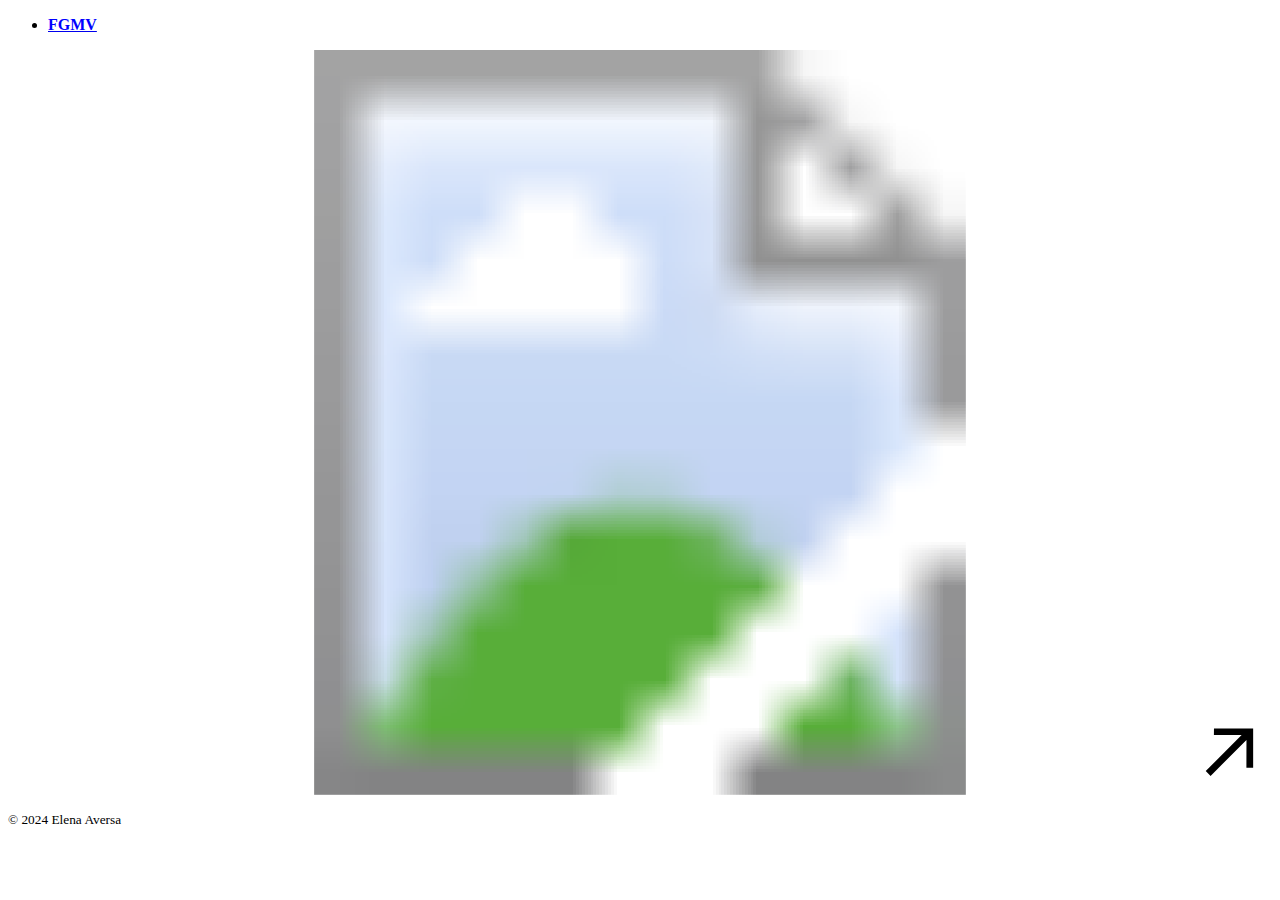
==== index.html @ c5bf7dbf "Add files via upload" ====
<!DOCTYPE html>
<html lang="en">
<head>
    <meta charset="UTF-8">
    <meta name="viewport" content="width=device-width, initial-scale=1">
    <link rel="stylesheet" href="style.css">
    <link rel="stylesheet" href="style2.css">
    <link rel="preconnect" href="https://fonts.googleapis.com">
    <link rel="preconnect" href="https://fonts.gstatic.com" crossorigin>
    <link href="https://fonts.googleapis.com/css2?family=Source+Serif+4:ital,opsz,wght@0,8..60,200..900;1,8..60,200..900&display=swap" rel="stylesheet">
    <title>Field Guide to MisVis</title>
</head>
<body>
    <nav class="container-fluid">
        <ul>
            <li style="font-family: abs;"><a href="index.html"><strong style=" color: BLUE;"> FGMV </strong></a></li>
        </ul>
    </nav>
    <main class="container">

                    <?xml version="1.0" encoding="UTF-8"?><svg id="cover" xmlns="http://www.w3.org/2000/svg" xmlns:xlink="http://www.w3.org/1999/xlink" viewBox="0 0 1366.08 804.96"><defs>
                        <style>.cls-1,.cls-2{stroke-width:0px;}.cls-2{fill:#fff;}</style></defs><image id="imgback" width="5692" height="3354" transform="scale(.24)" xlink:href="images/back_cover.png"/>
                        <a href="home.html"><rect id="clic" class="cls-2" x="1276" y="715" width="87" height="86"/>
                        <path id="freccia" class="cls-1" d="M1299.72,784.53l-5.22-5.22,38.79-38.86h-29.96l.07-7.22h42.34v42.4h-7.29l.07-29.96-38.79,38.86Z"/></a></svg>

                </main>

    <footer class="container-fluid">
        <small>
            <p>© 2024 Elena Aversa</p>
        </small>
    </footer>
    <script src="script.js"></script>
    <script src="script2.js"></script>
</body>
</html>
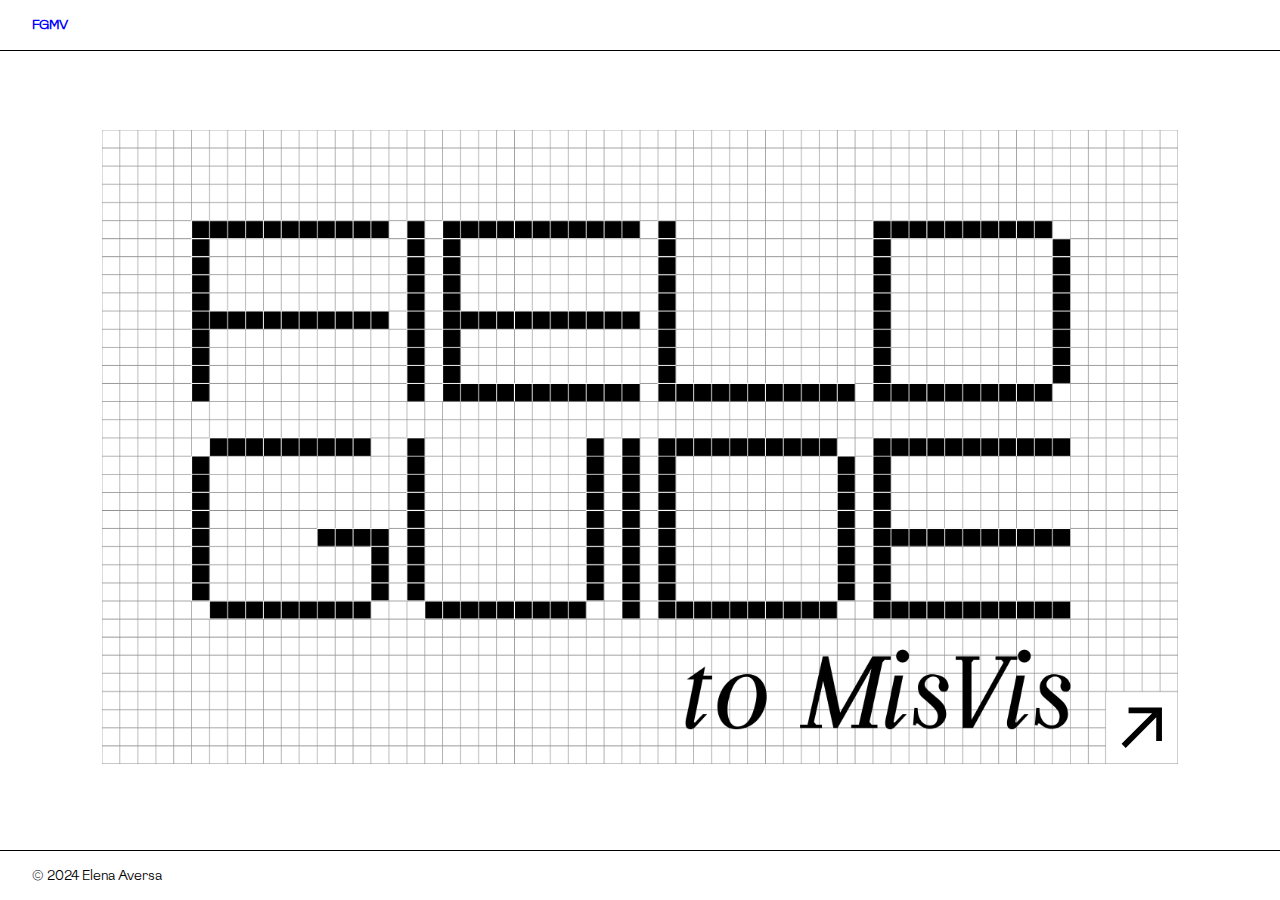
==== commit 78202742: "Add files via upload" ====
--- a/index.html
+++ b/index.html
@@ -11,6 +11,10 @@
     <title>Field Guide to MisVis</title>
 </head>
 <body>
+    <div class="suggestion-banner">
+        <p>Please, browse the website with a desktop device for the best experience! 👽</p>
+    </div>
+
     <nav class="container-fluid">
         <ul>
             <li style="font-family: abs;"><a href="index.html"><strong style=" color: BLUE;"> FGMV </strong></a></li>
--- a/style.css
+++ b/style.css
@@ -0,0 +1,394 @@
+.source-serif {
+    font-family: "Source Serif 4", serif;
+    font-optical-sizing: auto;
+  }
+    
+  @font-face {
+      font-family: 'homonr';
+      src: url('HomonetaRegular.otf') format('opentype');
+  }
+  
+  @font-face {
+      font-family: 'homoni';
+      src: url('HomonetaItalic.otf') format('opentype');
+  }
+  
+  @font-face {
+      font-family: 'dind';
+      src: url('DINdong.otf') format('opentype');
+  }
+  
+  @font-face {
+    font-family: 'abord';
+    src: url('AbordageRegular.otf') format('opentype');
+}
+
+  @font-face {
+    font-family: 'abs';
+    src: url('AbsansRegular.otf') format('opentype');
+}
+
+  @font-face {
+    font-family: 'osr';
+    src: url('OpenSansRegular.ttf') format('opentype');
+}
+
+  @font-face {
+    font-family: 'nmr';
+    src: url('NectoMonoRegular.otf') format('opentype');
+}  
+
+  .imagegrid-container {
+    width: 100%; 
+    height: auto;
+    padding-top: 4rem;
+    margin: 0 auto; /* Center it if needed */
+    /* Add any other styles you need */
+  }
+
+  nav.container-fluid {
+      position: -webkit-sticky;
+      position: sticky;
+      top: 0;
+      background-color: white;
+      z-index: 1000;
+      border-bottom: 1px solid #000000;
+      display: flex; /* Already set for aligning items in a row */
+      justify-content: space-between; /* Already set for space between logo and links */
+      padding: 1rem 2rem; /* Already set for padding around navbar content */
+      font-size: .8rem; /* Fixed font size for navbar */
+  }
+  
+  nav.container-fluid ul {
+      display: flex; /* Already set for displaying list items in a row */
+      gap: 2rem; /* Already set for space between links */
+      padding: 0; /* Already reset */
+      list-style-type: none; /* Already removed default list styling */
+      align-items: center; /* Center items vertically */
+      margin: 0; /* Ensure no default margin */
+  }
+  
+  nav.container-fluid ul li a,
+  nav.container-fluid ul li strong {
+      color: black; /* Text color set to black for visibility */
+      text-decoration: none; /* Remove underline from links */
+  }
+  
+  
+  .bordertop {
+    border-top: 1px solid #000000;
+  }
+
+  .borderbot {
+    border-bottom: 1px solid #000000;
+  }
+
+  
+  .color {
+    color:#838383
+  }
+
+  .colorW {
+    color:#ffffff
+  }
+
+  .margins{
+    padding-bottom: 1rem;
+    padding-top: 1rem;
+  }
+
+  body {
+      color: black;
+      background-color: white;
+      margin: 0;
+      font-family: "abs";
+      font-size: 1.3rem; /* General font size */
+      display: flex;
+      flex-direction: column;
+      min-height: 100vh; 
+  }
+  
+  h1 {
+      font-family: 'abs';
+      font-size: 5rem;
+      font-weight: normal !important;
+      line-height: 1.2;
+  }
+
+  h2 {
+    font-family: 'abs';
+    font-size: 2.8rem;
+    font-weight: normal !important;
+}
+  
+  h3 {
+    font-family: 'nmr';
+    font-size: 1.2rem;
+    font-weight: normal !important;
+}
+
+.testogrande{
+    font-family: 'abs';
+    font-size: 1.9rem;
+    font-weight: normal !important;
+}
+
+img {
+    max-width: 100%; /* Ensure images are responsive */
+    height: auto; /* Maintain aspect ratio */
+    display: block; /* Default display to block */
+    margin-bottom: 20px; /* Space below the image */
+}
+  .container {
+      margin: auto;
+      padding: 2rem;
+      box-sizing: border-box;
+      width: 100%; 
+  }
+  
+  
+  .grid {
+      display: grid;
+      gap: 2rem;
+  }
+  
+button {
+      text-decoration: none;
+      background-color: #fcffeb;
+      padding: 0.5rem 1rem;
+      border: 1px solid black;
+      font-size: 1rem;
+      font-family: "abs";
+      cursor: pointer;
+  }
+  
+  button:hover {
+      background-color: #d1fa00;
+  }
+
+
+  button2 {
+    text-decoration: none;
+    background-color: white;
+    padding: 0.5rem 1rem;
+    border: 1px solid black;
+    font-size: 1rem;
+    font-family: "nmr";
+    cursor: pointer;
+}
+
+button2:hover {
+    background-color: #d1fa00;
+}
+
+button3 {
+    text-decoration: none;
+    background-color: transparent;
+    cursor: pointer;
+}
+
+button3:hover {
+    background-color: #d1fa00;
+}
+
+nav a:hover {
+    color: #c2c6af !important;
+}
+footer.container-fluid {
+    position: -webkit-sticky; /* For Safari */
+    position: sticky;
+    bottom: 0;
+    background-color: rgb(255, 255, 255);
+    z-index: 1000;
+    border-top: 1px solid #000;
+    display: flex; /* Already set for aligning items in a row */
+    justify-content: space-between; /* Already set for space between logo and links */
+    padding: 0.1rem 2rem; /* Already set for padding around navbar content */
+    font-size: 1rem; /* Fixed font size for navbar */
+}
+  
+.line-after::after {
+    content: '';
+    display: block;
+    width: 100%; /* Or set to a specific width like 50px */
+    height: 1px; /* Thickness of the line */
+    background-color: #000; /* Color of the line */
+    margin-top: 4rem; /* Space between the text and the line */
+    margin-bottom: 2rem;
+}
+
+.expandable-content {
+    display: none;
+}
+
+ul.custom-bullets {
+    list-style-type: none; /* Remove default bullets */
+    margin-left: 2rem;
+    margin-right: 4rem;
+}
+
+ul.custom-bullets li::before {
+    content: '⟡'; /* Custom bullet */
+    color: #000000; /* Bullet color */
+    display: inline-block; 
+    width: 1em; /* Ensure alignment */
+    margin-left: -1em; /* Position before the list item */
+    margin-right: 0.5rem
+}
+
+  /* Responsive adjustments */
+  @media (min-width: 576px) {
+      .container {
+          padding: 2rem;
+      }
+  }
+  
+  .image-grid {
+    display: grid;
+    grid-template-columns: repeat(10, 1fr); /* 4 columns */
+    gap: 0; /* No gap between cells */
+
+}
+
+.image-cell {
+    position: relative;
+    /*outline: 1px solid #000; */
+    overflow: hidden;
+    display: flex; /* Ensure the content covers the entire cell */
+    justify-content: center; /* Center content horizontally */
+    align-items: center; /* Center content vertically */
+}
+
+.image-cell img {
+    width: 100%; /* Full width of the cell */
+    height: auto; /* Maintain aspect ratio */
+    object-fit: cover; /* Cover the area of the cell */
+}
+
+.image-label {
+    position: absolute;
+    bottom: 2rem;
+    left: 0;
+    width: 100%; /* Full width */
+    background-color: rgba(255, 255, 255, 0.7); /* Semi-transparent background */
+    color: black; /* Label text color */
+    padding: 0.1rem 1rem; /* Padding around text */
+    text-align: left; 
+    outline: 1px solid #000;
+    font-size: 1rem; /* Fixed font size for navbar */
+}
+
+.big-container {
+    width: 90%;
+    height: auto;
+    margin: 0 auto;
+    padding-top: 1rem;
+    padding-bottom: 1rem;
+    position: relative;
+}
+
+.outlined-table2 {
+    margin-top: 3rem;
+    margin-bottom: 3rem;
+    border-collapse: collapse; 
+    width: auto; 
+  }
+
+  
+  .outlined-table2 th,
+  .outlined-table2 td {
+    border: 1px solid black; 
+    text-align: left;
+    padding: 0.7rem 2rem; 
+  }
+  
+
+  .outlined-table {
+    margin-top: 3rem;
+    margin-bottom: 3rem;
+    border-collapse: collapse; 
+    width: auto; 
+  }
+
+  
+  .outlined-table th,
+  .outlined-table td {
+    border: 1px solid #000; 
+    text-align: left;
+    padding: 0.7rem 2rem; 
+  }
+  
+.svgcontainer {
+    width: 70%;
+    margin-top: 5rem;
+    margin-bottom: 5rem;
+}
+
+  @media (min-width: 768px) {
+      .container {
+          max-width: 720px;
+      }
+  }
+  
+  @media (min-width: 992px) {
+      .container {
+          max-width: 960px;
+      }
+  }
+  
+  @media (min-width: 1200px) {
+      .container {
+          max-width: 1140px;
+      }
+  }
+  
+  @media (min-width: 1400px) {
+      .container {
+          max-width: 1320px;
+      }
+  }
+
+  a{
+    color:#838383
+  }
+
+
+  .content-grid {
+    display: grid;
+    grid-template-columns: 1fr 1fr; /* adjust the ratio according to your preference */
+    gap: 20px; /* space between image and text */
+}
+
+.headtablimg {
+    position: -webkit-sticky;
+      position: sticky;
+      z-index: 1000;
+      top: 0;
+      width: 100%;
+    height: auto;
+    margin: 0 auto;
+    top: 30px;
+}
+
+
+navbut {
+    text-decoration: none; 
+    color: #000;
+}
+
+.suggestion-banner {
+    display: none; /* Hide by default */
+    position: fixed;
+    overflow-y: scroll;
+    bottom: 0;
+    left: 0;
+    width: 100%;
+    height: 100%;
+    text-align: center;
+    padding: 10px;
+    z-index: 1000;
+    font-size: 4rem;
+    background-color:  white;
+    text-align: left;
+    font-size: 2rem;
+}
--- a/style2.css
+++ b/style2.css
@@ -0,0 +1,212 @@
+
+
+.three-column-layout {
+    display: grid;
+    grid-template-columns: repeat(3, 1fr); /* Creates a three-column layout */
+    gap: 20px; /* Adjust the space between columns */
+    margin: 20px; /* Optional: Adds some space around the grid */
+}
+
+/* Responsive adjustment */
+@media (max-width: 768px) {
+    .three-column-layout {
+        grid-template-columns: 1fr; /* Stacks the columns vertically on smaller screens */
+    }
+}
+
+.line-after::after, .line-after p:last-child::after {
+    content: '';
+    display: block;
+    width: 100%;
+    height: 1px;
+    background-color: #000;
+    margin-top: 20px;
+}
+
+.expandable-content, .line-after p:last-child {
+    margin-top: 10px;
+}
+
+.custom-bullets img {
+    max-width: 100%;
+    height: auto;
+}
+
+
+.boxlike {
+    text-decoration: none;
+    background-color: transparent;
+    padding: 0.5rem 1rem;
+    margin-bottom: 0.8rem;
+    outline: .5px solid #939393;
+    align-content: left;
+    font-size: 1.2rem;
+}
+
+.tacappl {
+    /*background-color: #D4D275;*/
+    border: 3px solid blue;
+
+
+}
+
+.tacmay {
+    /*background-color: #EAE7BB;*/
+    border: 1px solid blue;
+}
+
+.smallfont{
+    font-size: 1.2rem;
+}
+
+.caption{
+    font-size: 1rem;
+}
+
+
+.square-container {
+    margin-top: 2rem;
+    margin-bottom: 2rem;
+    display: grid;
+    grid-template-columns: repeat(20, 1fr); /* Creates 10 columns */
+    gap: 0px; /* Adjust the gap between squares as needed */
+    width: 100%;
+}
+
+
+/* Example specific colors */
+.yellow { background-color: white; border: 3px solid blue;}
+.red { background-color: white; border: 1px solid blue; }
+.outline { background-color: white; border: .5px solid #939393;}
+
+
+
+.square {
+    width: 100%; /* Makes the square's width fill the column */
+    padding-top: 100%; /* Aspect ratio trick for squares */
+    position: relative;
+    display: flex; /* Enables Flexbox for centering content */
+    justify-content: center; /* Centers content horizontally */
+    align-items: center; /* Centers content vertically */
+    overflow: hidden; /* Ensures no overflow outside the square */
+}
+
+.number {
+    position: absolute;
+    width: 100%;
+    text-align: center;
+    margin: 0;
+    top: 50%;
+    transform: translateY(-50%); /* Adjust vertically to truly center */
+    font-size: .9rem; /* Adjust as needed */
+}
+
+
+
+.boxcards {
+    outline: 1px solid black;
+    padding: 2rem;
+}
+
+
+.shad {
+    box-shadow: 0rem 0rem 0rem #d0fa00b6;
+    border-radius: 20rem;
+  }
+
+
+
+  .animated-word {
+    display: inline-block;
+    cursor: pointer;
+    animation: pulseRotate 2s infinite;
+  }
+  
+  @keyframes pulseRotate {
+    0%, 100% {
+      transform:  rotate(-9deg);
+    }
+    50% {
+      transform: rotate(9deg); /* Adjust scale and rotation as needed */
+    }
+  }
+  
+
+
+  .hover-image {
+    transition: transform 0.2s ease; /* Smooth transition */
+    width: 100%; /* Adjust as needed */
+    height: auto; /* Maintain aspect ratio */
+}
+
+.hover-image:hover {
+    transform: scale(1.1); /* Enlarge the image */
+}
+
+
+
+.table2 {
+    width: 100%;
+    border: 1px solid #818181;
+    margin-top: 4rem;
+}
+
+.table2 th, .table2 td {
+    text-align: center;
+    vertical-align: middle;
+    border: 1px solid #818181;
+    padding: 10px;
+}
+
+.table2 th {
+    font-family: 'nmr';
+    font-size: 1REM;
+    position: -webkit-sticky; /* For Safari */
+    position: sticky;
+    top: 52px;
+    background-color: #fff;
+    z-index: 1000; 
+}
+
+.table2 .filled-circle {
+    width: 10px;
+    height: 10px;
+    background-color: black;
+    border-radius: 50%;
+    display: inline-block;
+    margin: auto;
+}
+
+.table2 .outlined-circle {
+    width: 15px;
+    height: 15px;
+    border-radius: 50%;
+    display: inline-block;
+    margin: auto;
+}
+
+.table2 img {
+    width: 15rem; 
+    height: auto;
+    display: block;
+    margin: 0 auto;
+}
+
+
+.misleading-potential {
+    /*background-color: #DA775932;*/
+    background-color: transparent;
+}
+.moderate-potential {
+    /*background-color: #D4D27532;*/
+    background-color: transparent;
+}
+.low-potential {
+    /*background-color: #a2c1c532;*/
+    background-color: transparent;
+}
+
+
+.bloccotesto{
+    max-width: 40rem;
+}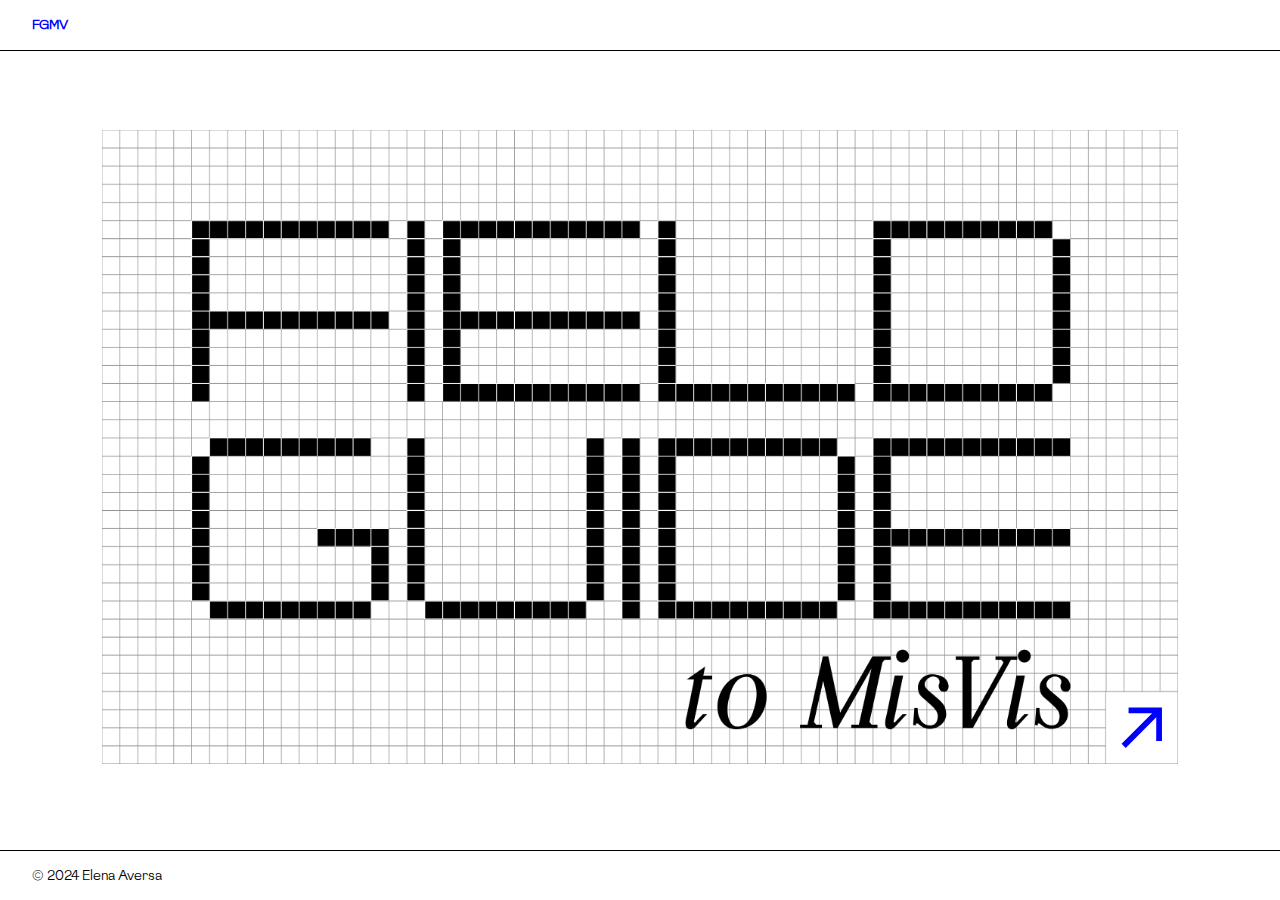
==== commit ad782fd0: "Add files via upload" ====
--- a/index.html
+++ b/index.html
@@ -23,7 +23,12 @@
     <main class="container">
 
                     <?xml version="1.0" encoding="UTF-8"?><svg id="cover" xmlns="http://www.w3.org/2000/svg" xmlns:xlink="http://www.w3.org/1999/xlink" viewBox="0 0 1366.08 804.96"><defs>
-                        <style>.cls-1,.cls-2{stroke-width:0px;}.cls-2{fill:#fff;}</style></defs><image id="imgback" width="5692" height="3354" transform="scale(.24)" xlink:href="images/back_cover.png"/>
+                        <style>
+                            .cls-1, .cls-2 { stroke-width: 0px; }
+                            .cls-1 { fill: blue; stroke: blue; } /* Make the arrow blue */
+                            .cls-2 { fill: #fff; }
+
+                        </style></defs><image id="imgback" width="5692" height="3354" transform="scale(.24)" xlink:href="images/back_cover.png"/>
                         <a href="home.html"><rect id="clic" class="cls-2" x="1276" y="715" width="87" height="86"/>
                         <path id="freccia" class="cls-1" d="M1299.72,784.53l-5.22-5.22,38.79-38.86h-29.96l.07-7.22h42.34v42.4h-7.29l.07-29.96-38.79,38.86Z"/></a></svg>
 
--- a/style.css
+++ b/style.css
@@ -169,11 +169,8 @@
 
   button2 {
     text-decoration: none;
-    background-color: white;
-    padding: 0.5rem 1rem;
-    border: 1px solid black;
     font-size: 1rem;
-    font-family: "nmr";
+    font-family: "abs";
     cursor: pointer;
 }
 
@@ -286,6 +283,28 @@
     padding-bottom: 1rem;
     position: relative;
 }
+
+.outlined-table3 {
+    margin-top: 3rem;
+    margin-bottom: 3rem;
+    border-collapse: collapse; 
+    width: 100%; 
+    table-layout: fixed;
+  }
+
+  
+  .outlined-table3 th,
+  .outlined-table3 td {
+    border: 1px solid black; 
+    text-align: left;
+    padding: 0.7rem 2rem; 
+    equal width;
+  }
+
+  .outlined-table3 th {
+    font-family: nmr; 
+  }
+  
 
 .outlined-table2 {
     margin-top: 3rem;
@@ -392,3 +411,8 @@
     text-align: left;
     font-size: 2rem;
 }
+
+
+.lineb {
+    border: 1px solid blue;
+}
--- a/style2.css
+++ b/style2.css
@@ -3,8 +3,20 @@
 .three-column-layout {
     display: grid;
     grid-template-columns: repeat(3, 1fr); /* Creates a three-column layout */
-    gap: 20px; /* Adjust the space between columns */
-    margin: 20px; /* Optional: Adds some space around the grid */
+    gap: 40px; /* Adjust the space between columns */
+}
+
+/* Responsive adjustment */
+@media (max-width: 768px) {
+    .three-column-layout {
+        grid-template-columns: 1fr; /* Stacks the columns vertically on smaller screens */
+    }
+}
+
+.two-column-layout {
+    display: grid;
+    grid-template-columns: repeat(2, 1fr); /* Creates a three-column layout */
+    gap: 40px; /* Adjust the space between columns */
 }
 
 /* Responsive adjustment */
@@ -209,4 +221,21 @@
 
 .bloccotesto{
     max-width: 40rem;
-}+}
+
+
+
+
+.four-column-layout {
+    display: grid;
+    grid-template-columns: repeat(4, 1fr); /* Creates a three-column layout */
+    gap: 20px; /* Adjust the space between columns */
+}
+
+/* Responsive adjustment */
+@media (max-width: 768px) {
+    .four-column-layout {
+        grid-template-columns: 1fr; /* Stacks the columns vertically on smaller screens */
+    }
+}
+
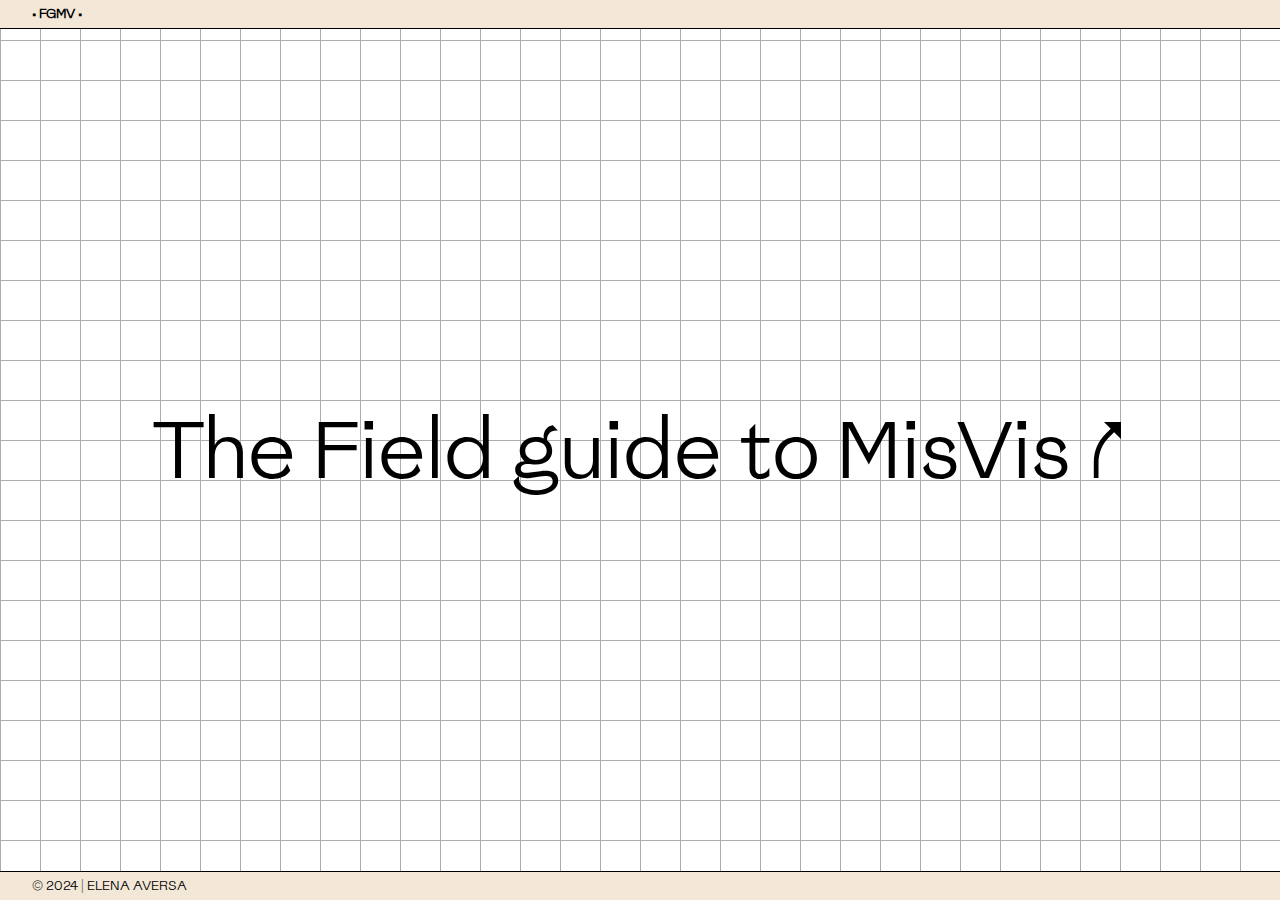
==== commit 49cc23db: "Add files via upload" ====
--- a/index.html
+++ b/index.html
@@ -11,34 +11,25 @@
     <title>Field Guide to MisVis</title>
 </head>
 <body>
-    <div class="suggestion-banner">
-        <p>Please, browse the website with a desktop device for the best experience! 👽</p>
-    </div>
+
 
     <nav class="container-fluid">
         <ul>
-            <li style="font-family: abs;"><a href="index.html"><strong style=" color: BLUE;"> FGMV </strong></a></li>
+            <li><a href="index.html"><strong class="logo" style="color: black">• FGMV •</strong></a></li>
         </ul>
     </nav>
     <main class="container">
-
-                    <?xml version="1.0" encoding="UTF-8"?><svg id="cover" xmlns="http://www.w3.org/2000/svg" xmlns:xlink="http://www.w3.org/1999/xlink" viewBox="0 0 1366.08 804.96"><defs>
-                        <style>
-                            .cls-1, .cls-2 { stroke-width: 0px; }
-                            .cls-1 { fill: blue; stroke: blue; } /* Make the arrow blue */
-                            .cls-2 { fill: #fff; }
-
-                        </style></defs><image id="imgback" width="5692" height="3354" transform="scale(.24)" xlink:href="images/back_cover.png"/>
-                        <a href="home.html"><rect id="clic" class="cls-2" x="1276" y="715" width="87" height="86"/>
-                        <path id="freccia" class="cls-1" d="M1299.72,784.53l-5.22-5.22,38.79-38.86h-29.96l.07-7.22h42.34v42.4h-7.29l.07-29.96-38.79,38.86Z"/></a></svg>
-
+        <div class="grid-overlay">
+            <div class="centered-content">
+    <h1 style="text-align: center;">
+        <button3><a href="home.html" style="text-decoration: none; color: inherit; cursor: pointer;">The Field guide to MisVis ↗</a> </button3></h1>
+</div></div>
                 </main>
-
-    <footer class="container-fluid">
-        <small>
-            <p>© 2024 Elena Aversa</p>
-        </small>
-    </footer>
+                <footer class="container-fluid">
+                    <ul>
+                     <li> © 2024 | ELENA AVERSA</li>
+                    <ul>
+                  </footer>
     <script src="script.js"></script>
     <script src="script2.js"></script>
 </body>
--- a/style.css
+++ b/style.css
@@ -36,7 +36,36 @@
   @font-face {
     font-family: 'nmr';
     src: url('NectoMonoRegular.otf') format('opentype');
-}  
+}   
+
+.grid-overlay {
+  position: fixed; /* or absolute, depending on use case */
+  top: 0;
+  left: 0;
+  width: 100%;
+  height: 100%;
+  background-size: 40px 40px; /* Adjust grid cell size */
+  background-image: 
+      linear-gradient(to right, #acacac 1px, transparent 1px),
+      linear-gradient(to bottom, #acacac 1px, transparent 1px);
+  z-index: 10; /* Ensure it overlays content; adjust as necessary */
+}
+
+.centered-content {
+  display: flex;
+  justify-content: center; /* Center horizontally */
+  align-items: center; /* Center vertically */
+  height: 100vh; /* Adjust as needed, 100vh will take the full height of the viewport */
+  text-align: center; /* Ensures text inside the flex item is centered if it wraps */
+}
+
+.logo {
+  text-decoration: none;
+  font-family: "abs";
+  /*color: #5c742d !important;*/
+  color: #d1fa00;
+  cursor: pointer;
+}
 
   .imagegrid-container {
     width: 100%; 
@@ -50,12 +79,12 @@
       position: -webkit-sticky;
       position: sticky;
       top: 0;
-      background-color: white;
+      background-color: #f3e7d8;  
+      border-bottom: solid black 1px;
       z-index: 1000;
-      border-bottom: 1px solid #000000;
       display: flex; /* Already set for aligning items in a row */
       justify-content: space-between; /* Already set for space between logo and links */
-      padding: 1rem 2rem; /* Already set for padding around navbar content */
+      padding: .3rem 2rem; /* Already set for padding around navbar content */
       font-size: .8rem; /* Fixed font size for navbar */
   }
   
@@ -70,11 +99,30 @@
   
   nav.container-fluid ul li a,
   nav.container-fluid ul li strong {
-      color: black; /* Text color set to black for visibility */
+      color: #c4b5a2; /* Text color set to black for visibility */
       text-decoration: none; /* Remove underline from links */
   }
   
-  
+
+  nav.container-fluid2 {
+    position: -webkit-sticky;
+    position: sticky;
+    top: 2.5rem;
+    height: 3rem;
+    background-color: rgba(255, 255, 255, 0.91);
+
+    z-index: 1000;
+    display: flex; /* Already set for aligning items in a row */
+}  
+  
+.line-container {
+  position: relative;
+  width: 100%;
+  display: flex;
+  align-items: center; /* Centers the line sections vertically */
+}
+
+
   .bordertop {
     border-top: 1px solid #000000;
   }
@@ -99,7 +147,7 @@
 
   body {
       color: black;
-      background-color: white;
+      background-color: fefae0;
       margin: 0;
       font-family: "abs";
       font-size: 1.3rem; /* General font size */
@@ -172,6 +220,7 @@
     font-size: 1rem;
     font-family: "abs";
     cursor: pointer;
+    border-bottom: solid black 1px;
 }
 
 button2:hover {
@@ -189,21 +238,39 @@
 }
 
 nav a:hover {
-    color: #c2c6af !important;
-}
+    color: black !important;
+}
+
+
 footer.container-fluid {
-    position: -webkit-sticky; /* For Safari */
-    position: sticky;
-    bottom: 0;
-    background-color: rgb(255, 255, 255);
-    z-index: 1000;
-    border-top: 1px solid #000;
-    display: flex; /* Already set for aligning items in a row */
-    justify-content: space-between; /* Already set for space between logo and links */
-    padding: 0.1rem 2rem; /* Already set for padding around navbar content */
-    font-size: 1rem; /* Fixed font size for navbar */
-}
-  
+  position: -webkit-sticky;
+  position: sticky;
+  bottom: 0;
+  border-top: solid black 1px;
+  background-color: #f3e7d8;
+  z-index: 1000;
+  display: flex; /* Already set for aligning items in a row */
+  justify-content: space-between; /* Already set for space between logo and links */
+  padding: .3rem 2rem; /* Already set for padding around navbar content */
+  font-size: .8rem; /* Fixed font size for navbar */
+  color: black;
+}
+  
+footer.container-fluid ul {
+  display: flex; /* Already set for displaying list items in a row */
+  gap: 2rem; /* Already set for space between links */
+  padding: 0; /* Already reset */
+  list-style-type: none; /* Already removed default list styling */
+  align-items: center; /* Center items vertically */
+  margin: 0; /* Ensure no default margin */
+}
+
+footer.container-fluid ul li a,
+footer.container-fluid ul li strong {
+  color: black; /* Text color set to black for visibility */
+  text-decoration: none; /* Remove underline from links */
+}
+
 .line-after::after {
     content: '';
     display: block;
@@ -298,7 +365,7 @@
     border: 1px solid black; 
     text-align: left;
     padding: 0.7rem 2rem; 
-    equal width;
+
   }
 
   .outlined-table3 th {
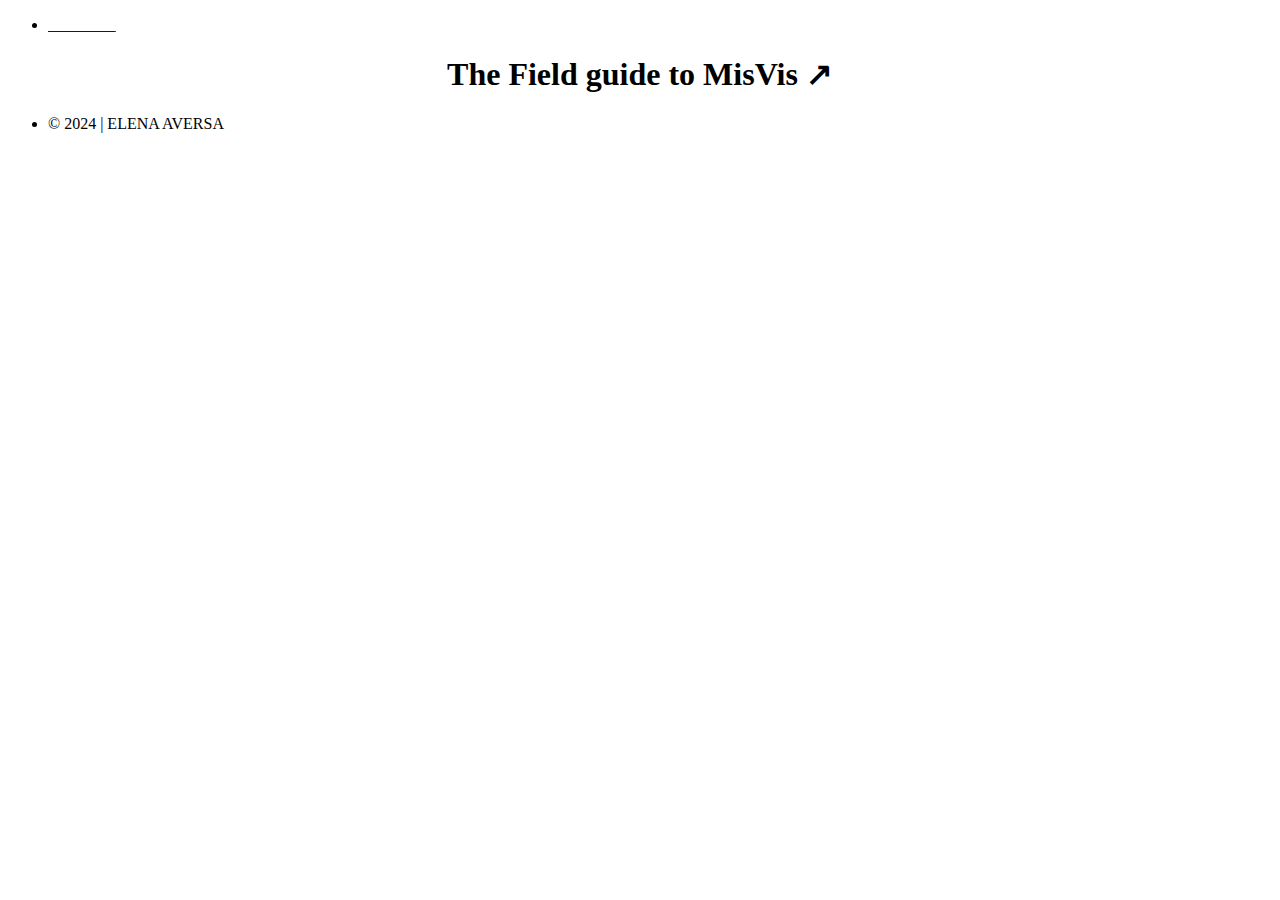
==== commit 15371001: "Update index.html" ====
--- a/index.html
+++ b/index.html
@@ -3,8 +3,7 @@
 <head>
     <meta charset="UTF-8">
     <meta name="viewport" content="width=device-width, initial-scale=1">
-    <link rel="stylesheet" href="style.css">
-    <link rel="stylesheet" href="style2.css">
+    <link rel="stylesheet" href="style0.css">
     <link rel="preconnect" href="https://fonts.googleapis.com">
     <link rel="preconnect" href="https://fonts.gstatic.com" crossorigin>
     <link href="https://fonts.googleapis.com/css2?family=Source+Serif+4:ital,opsz,wght@0,8..60,200..900;1,8..60,200..900&display=swap" rel="stylesheet">
@@ -15,7 +14,7 @@
 
     <nav class="container-fluid">
         <ul>
-            <li><a href="index.html"><strong class="logo" style="color: black">• FGMV •</strong></a></li>
+            <li><a href="index.html"><strong class="logo" style="color: white">• FGMV •</strong></a></li>
         </ul>
     </nav>
     <main class="container">
@@ -33,4 +32,4 @@
     <script src="script.js"></script>
     <script src="script2.js"></script>
 </body>
-</html>+</html>
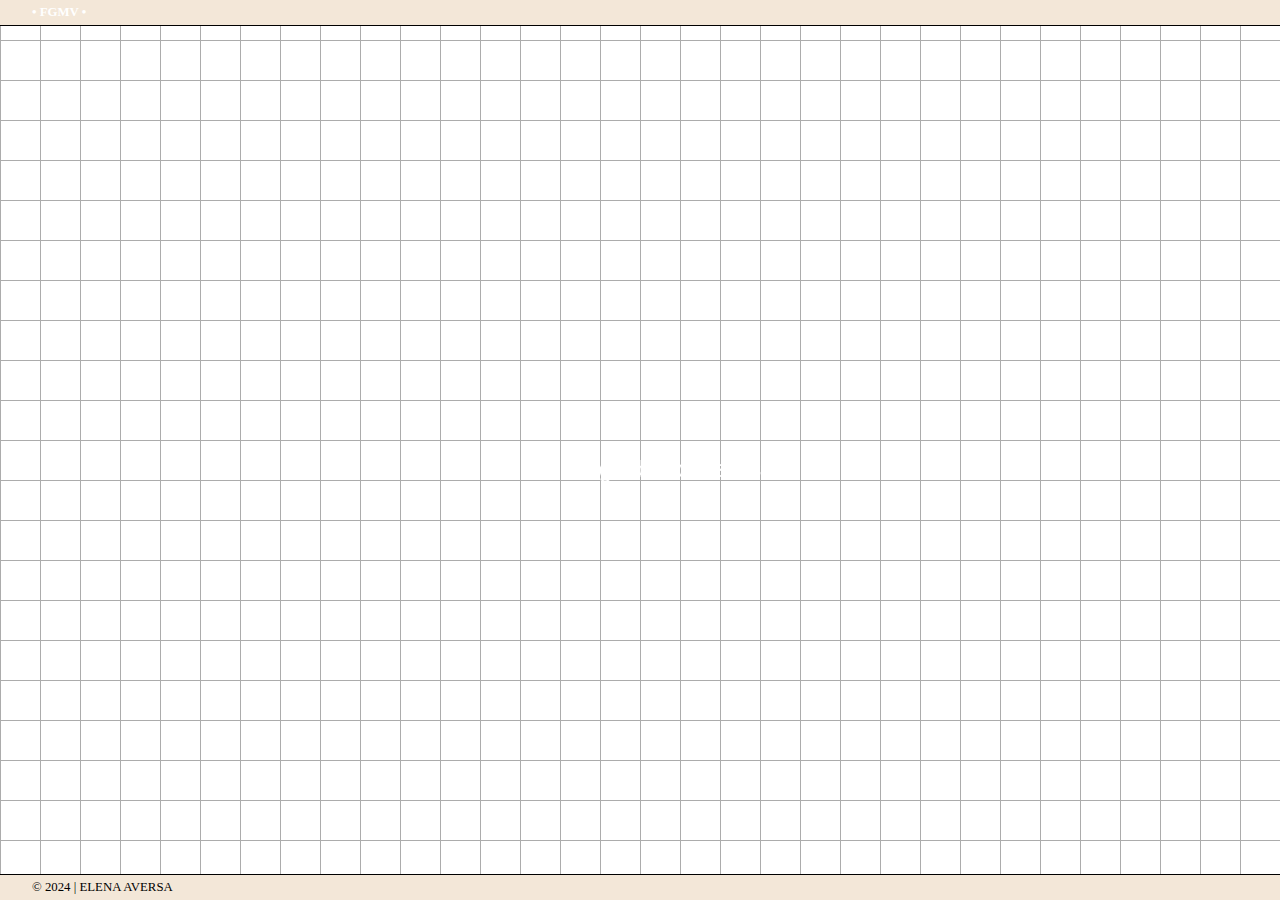
==== commit 6505083c: "Update index.html" ====
--- a/index.html
+++ b/index.html
@@ -21,7 +21,7 @@
         <div class="grid-overlay">
             <div class="centered-content">
     <h1 style="text-align: center;">
-        <button3><a href="home.html" style="text-decoration: none; color: inherit; cursor: pointer;">The Field guide to MisVis ↗</a> </button3></h1>
+        <buttonBIG><a href="home.html">The Field guide to MisVis ↗</a> </buttonBIG></h1>
 </div></div>
                 </main>
                 <footer class="container-fluid">
--- a/style0.css
+++ b/style0.css
@@ -0,0 +1,475 @@
+.source-serif {
+    font-family: "Source Serif 4", serif;
+    font-optical-sizing: auto;
+  }
+  
+  @font-face {
+    font-family: 'PSL';
+    src: url('PlantasiaStingrayLight.otf') format('opentype');
+}
+
+.grid-overlay {
+  position: fixed; /* or absolute, depending on use case */
+  top: 0;
+  left: 0;
+  width: 100%;
+  height: 100%;
+  background-size: 40px 40px; /* Adjust grid cell size */
+  background-image: 
+      linear-gradient(to right, #acacac 1px, transparent 1px),
+      linear-gradient(to bottom, #acacac 1px, transparent 1px);
+  z-index: 10; /* Ensure it overlays content; adjust as necessary */
+}
+
+.centered-content {
+  display: flex;
+  justify-content: center; /* Center horizontally */
+  align-items: center; /* Center vertically */
+  height: 100vh; /* Adjust as needed, 100vh will take the full height of the viewport */
+  text-align: center; /* Ensures text inside the flex item is centered if it wraps */
+}
+
+.logo {
+  text-decoration: none;
+  font-family: "abs";
+  /*color: #5c742d !important;*/
+  color: #d1fa00;
+  cursor: pointer;
+}
+
+  .imagegrid-container {
+    width: 100%; 
+    height: auto;
+    padding-top: 4rem;
+    margin: 0 auto; /* Center it if needed */
+    /* Add any other styles you need */
+  }
+
+  nav.container-fluid {
+      position: -webkit-sticky;
+      position: sticky;
+      top: 0;
+      background-color: #f3e7d8;  
+      border-bottom: solid black 1px;
+      z-index: 1000;
+      display: flex; /* Already set for aligning items in a row */
+      justify-content: space-between; /* Already set for space between logo and links */
+      padding: .3rem 2rem; /* Already set for padding around navbar content */
+      font-size: .8rem; /* Fixed font size for navbar */
+  }
+  
+  nav.container-fluid ul {
+      display: flex; /* Already set for displaying list items in a row */
+      gap: 2rem; /* Already set for space between links */
+      padding: 0; /* Already reset */
+      list-style-type: none; /* Already removed default list styling */
+      align-items: center; /* Center items vertically */
+      margin: 0; /* Ensure no default margin */
+  }
+  
+  nav.container-fluid ul li a,
+  nav.container-fluid ul li strong {
+      color: #c4b5a2; /* Text color set to black for visibility */
+      text-decoration: none; /* Remove underline from links */
+  }
+  
+
+  nav.container-fluid2 {
+    position: -webkit-sticky;
+    position: sticky;
+    top: 2.5rem;
+    height: 3rem;
+    background-color: rgba(255, 255, 255, 0.91);
+
+    z-index: 1000;
+    display: flex; /* Already set for aligning items in a row */
+}  
+  
+.line-container {
+  position: relative;
+  width: 100%;
+  display: flex;
+  align-items: center; /* Centers the line sections vertically */
+}
+
+
+  .bordertop {
+    border-top: 1px solid #000000;
+  }
+
+  .borderbot {
+    border-bottom: 1px solid #000000;
+  }
+
+  
+  .color {
+    color:#838383
+  }
+
+  .colorW {
+    color:#ffffff
+  }
+
+  .margins{
+    padding-bottom: 1rem;
+    padding-top: 1rem;
+  }
+
+  body {
+      color: black;
+      background-color: fefae0;
+      margin: 0;
+      font-family: "abs";
+      font-size: 1.3rem; /* General font size */
+      display: flex;
+      flex-direction: column;
+      min-height: 100vh; 
+  }
+  
+  h1 {
+      font-family: 'abs';
+      font-size: 5rem;
+      font-weight: normal !important;
+      line-height: 1.2;
+  }
+
+  h2 {
+    font-family: 'abs';
+    font-size: 2.8rem;
+    font-weight: normal !important;
+}
+  
+  h3 {
+    font-family: 'nmr';
+    font-size: 1.2rem;
+    font-weight: normal !important;
+}
+
+.testogrande{
+    font-family: 'abs';
+    font-size: 1.9rem;
+    font-weight: normal !important;
+}
+
+img {
+    max-width: 100%; /* Ensure images are responsive */
+    height: auto; /* Maintain aspect ratio */
+    display: block; /* Default display to block */
+    margin-bottom: 20px; /* Space below the image */
+}
+  .container {
+      margin: auto;
+      padding: 2rem;
+      box-sizing: border-box;
+      width: 100%; 
+  }
+  
+  
+  .grid {
+      display: grid;
+      gap: 2rem;
+  }
+  
+button {
+      text-decoration: none;
+      background-color: #fcffeb;
+      padding: 0.5rem 1rem;
+      border: 1px solid black;
+      font-size: 1rem;
+      font-family: "abs";
+      cursor: pointer;
+  }
+  
+  button:hover {
+      background-color: #d1fa00;
+  }
+
+
+  button2 {
+    text-decoration: none;
+    font-size: 1rem;
+    font-family: "abs";
+    cursor: pointer;
+    border-bottom: solid black 1px;
+}
+
+button2:hover {
+    background-color: #d1fa00;
+}
+
+button3 {
+    text-decoration: none;
+    background-color: transparent;
+    cursor: pointer;
+}
+
+button3:hover {
+    background-color: #d1fa00;
+}
+
+nav a:hover {
+    color: black !important;
+}
+
+buttonBIG {
+    background: none;
+    border: none;
+    font-size: 24px;
+    font-family: 'PlantasiaStingrayLight', sans-serif;
+    cursor: pointer;
+    color: white;
+    padding: 10px 20px;
+    display: inline-block;
+}
+
+buttonBIG a {
+    text-decoration: none;
+    color: inherit;
+}
+
+buttonBIG:hover {
+    text-decoration: underline;
+}
+
+
+footer.container-fluid {
+  position: -webkit-sticky;
+  position: sticky;
+  bottom: 0;
+  border-top: solid black 1px;
+  background-color: #f3e7d8;
+  z-index: 1000;
+  display: flex; /* Already set for aligning items in a row */
+  justify-content: space-between; /* Already set for space between logo and links */
+  padding: .3rem 2rem; /* Already set for padding around navbar content */
+  font-size: .8rem; /* Fixed font size for navbar */
+  color: black;
+}
+  
+footer.container-fluid ul {
+  display: flex; /* Already set for displaying list items in a row */
+  gap: 2rem; /* Already set for space between links */
+  padding: 0; /* Already reset */
+  list-style-type: none; /* Already removed default list styling */
+  align-items: center; /* Center items vertically */
+  margin: 0; /* Ensure no default margin */
+}
+
+footer.container-fluid ul li a,
+footer.container-fluid ul li strong {
+  color: black; /* Text color set to black for visibility */
+  text-decoration: none; /* Remove underline from links */
+}
+
+.line-after::after {
+    content: '';
+    display: block;
+    width: 100%; /* Or set to a specific width like 50px */
+    height: 1px; /* Thickness of the line */
+    background-color: #000; /* Color of the line */
+    margin-top: 4rem; /* Space between the text and the line */
+    margin-bottom: 2rem;
+}
+
+.expandable-content {
+    display: none;
+}
+
+ul.custom-bullets {
+    list-style-type: none; /* Remove default bullets */
+    margin-left: 2rem;
+    margin-right: 4rem;
+}
+
+ul.custom-bullets li::before {
+    content: '⟡'; /* Custom bullet */
+    color: #000000; /* Bullet color */
+    display: inline-block; 
+    width: 1em; /* Ensure alignment */
+    margin-left: -1em; /* Position before the list item */
+    margin-right: 0.5rem
+}
+
+  /* Responsive adjustments */
+  @media (min-width: 576px) {
+      .container {
+          padding: 2rem;
+      }
+  }
+  
+  .image-grid {
+    display: grid;
+    grid-template-columns: repeat(10, 1fr); /* 4 columns */
+    gap: 0; /* No gap between cells */
+
+}
+
+.image-cell {
+    position: relative;
+    /*outline: 1px solid #000; */
+    overflow: hidden;
+    display: flex; /* Ensure the content covers the entire cell */
+    justify-content: center; /* Center content horizontally */
+    align-items: center; /* Center content vertically */
+}
+
+.image-cell img {
+    width: 100%; /* Full width of the cell */
+    height: auto; /* Maintain aspect ratio */
+    object-fit: cover; /* Cover the area of the cell */
+}
+
+.image-label {
+    position: absolute;
+    bottom: 2rem;
+    left: 0;
+    width: 100%; /* Full width */
+    background-color: rgba(255, 255, 255, 0.7); /* Semi-transparent background */
+    color: black; /* Label text color */
+    padding: 0.1rem 1rem; /* Padding around text */
+    text-align: left; 
+    outline: 1px solid #000;
+    font-size: 1rem; /* Fixed font size for navbar */
+}
+
+.big-container {
+    width: 90%;
+    height: auto;
+    margin: 0 auto;
+    padding-top: 1rem;
+    padding-bottom: 1rem;
+    position: relative;
+}
+
+.outlined-table3 {
+    margin-top: 3rem;
+    margin-bottom: 3rem;
+    border-collapse: collapse; 
+    width: 100%; 
+    table-layout: fixed;
+  }
+
+  
+  .outlined-table3 th,
+  .outlined-table3 td {
+    border: 1px solid black; 
+    text-align: left;
+    padding: 0.7rem 2rem; 
+
+  }
+
+  .outlined-table3 th {
+    font-family: nmr; 
+  }
+  
+
+.outlined-table2 {
+    margin-top: 3rem;
+    margin-bottom: 3rem;
+    border-collapse: collapse; 
+    width: auto; 
+  }
+
+  
+  .outlined-table2 th,
+  .outlined-table2 td {
+    border: 1px solid black; 
+    text-align: left;
+    padding: 0.7rem 2rem; 
+  }
+  
+
+  .outlined-table {
+    margin-top: 3rem;
+    margin-bottom: 3rem;
+    border-collapse: collapse; 
+    width: auto; 
+  }
+
+  
+  .outlined-table th,
+  .outlined-table td {
+    border: 1px solid #000; 
+    text-align: left;
+    padding: 0.7rem 2rem; 
+  }
+  
+.svgcontainer {
+    width: 70%;
+    margin-top: 5rem;
+    margin-bottom: 5rem;
+}
+
+  @media (min-width: 768px) {
+      .container {
+          max-width: 720px;
+      }
+  }
+  
+  @media (min-width: 992px) {
+      .container {
+          max-width: 960px;
+      }
+  }
+  
+  @media (min-width: 1200px) {
+      .container {
+          max-width: 1140px;
+      }
+  }
+  
+  @media (min-width: 1400px) {
+      .container {
+          max-width: 1320px;
+      }
+  }
+
+  a{
+    color:#838383
+  }
+
+
+  .content-grid {
+    display: grid;
+    grid-template-columns: 1fr 1fr; /* adjust the ratio according to your preference */
+    gap: 20px; /* space between image and text */
+}
+
+.headtablimg {
+    position: -webkit-sticky;
+      position: sticky;
+      z-index: 1000;
+      top: 0;
+      width: 100%;
+    height: auto;
+    margin: 0 auto;
+    top: 30px;
+}
+
+
+navbut {
+    text-decoration: none; 
+    color: #000;
+}
+
+.suggestion-banner {
+    display: none; /* Hide by default */
+    position: fixed;
+    overflow-y: scroll;
+    bottom: 0;
+    left: 0;
+    width: 100%;
+    height: 100%;
+    text-align: center;
+    padding: 10px;
+    z-index: 1000;
+    font-size: 4rem;
+    background-color:  white;
+    text-align: left;
+    font-size: 2rem;
+}
+
+
+.lineb {
+    border: 1px solid blue;
+}
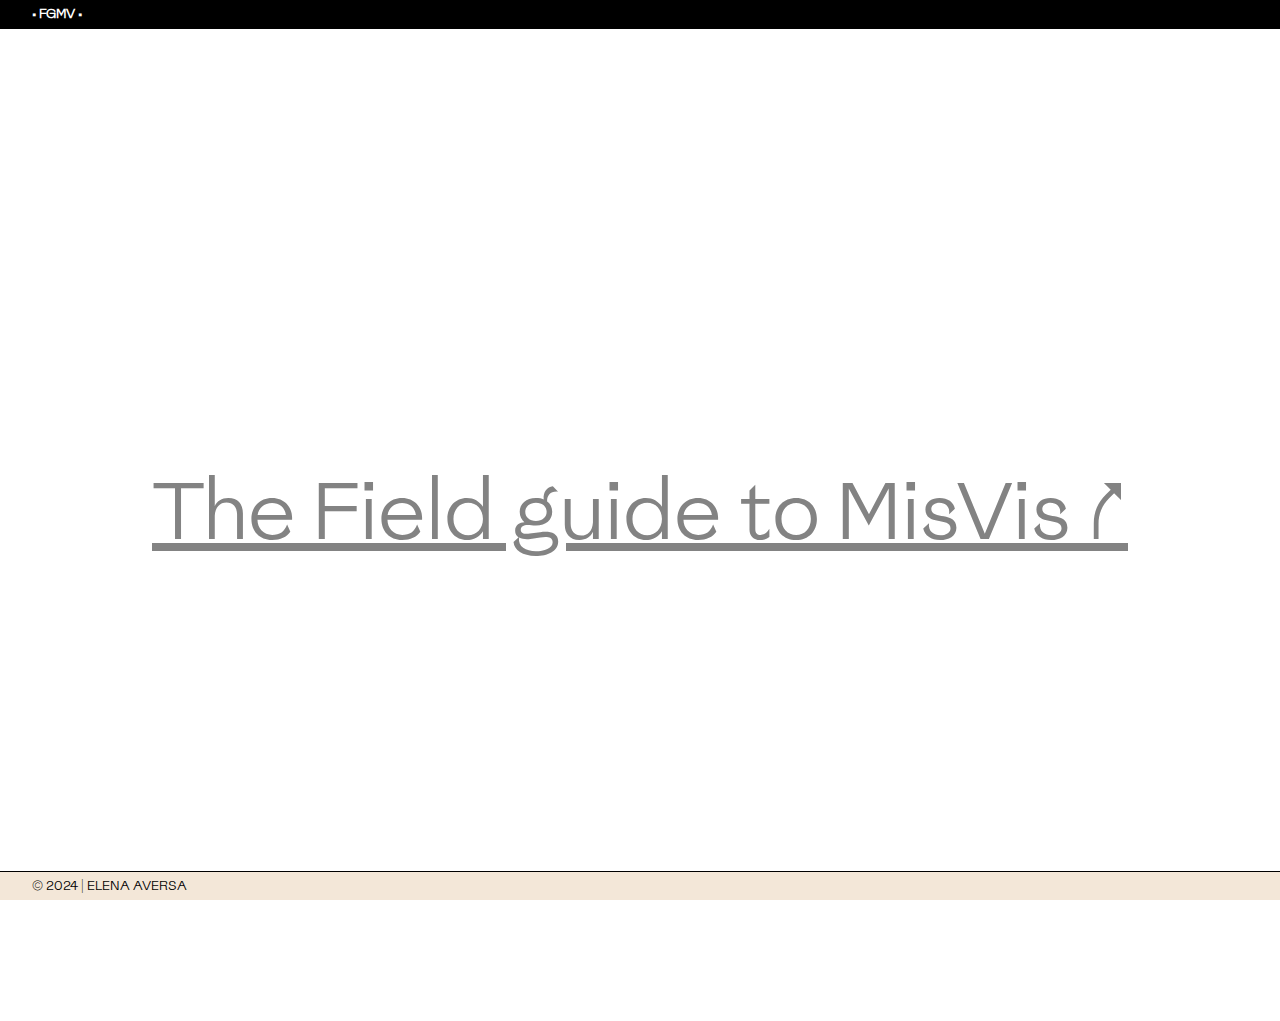
==== commit c64c8c81: "Update index.html" ====
--- a/index.html
+++ b/index.html
@@ -3,7 +3,8 @@
 <head>
     <meta charset="UTF-8">
     <meta name="viewport" content="width=device-width, initial-scale=1">
-    <link rel="stylesheet" href="style0.css">
+    <link rel="stylesheet" href="style.css">
+    <link rel="stylesheet" href="style2.css">
     <link rel="preconnect" href="https://fonts.googleapis.com">
     <link rel="preconnect" href="https://fonts.gstatic.com" crossorigin>
     <link href="https://fonts.googleapis.com/css2?family=Source+Serif+4:ital,opsz,wght@0,8..60,200..900;1,8..60,200..900&display=swap" rel="stylesheet">
@@ -12,17 +13,16 @@
 <body>
 
 
-    <nav class="container-fluid">
+    <nav class="container-fluid" style="background-color: black">
         <ul>
             <li><a href="index.html"><strong class="logo" style="color: white">• FGMV •</strong></a></li>
         </ul>
     </nav>
     <main class="container">
-        <div class="grid-overlay">
             <div class="centered-content">
     <h1 style="text-align: center;">
         <buttonBIG><a href="home.html">The Field guide to MisVis ↗</a> </buttonBIG></h1>
-</div></div>
+</div>
                 </main>
                 <footer class="container-fluid">
                     <ul>
--- a/style.css
+++ b/style.css
@@ -0,0 +1,485 @@
+.source-serif {
+    font-family: "Source Serif 4", serif;
+    font-optical-sizing: auto;
+  }
+    
+  @font-face {
+      font-family: 'homonr';
+      src: url('HomonetaRegular.otf') format('opentype');
+  }
+  
+  @font-face {
+      font-family: 'homoni';
+      src: url('HomonetaItalic.otf') format('opentype');
+  }
+  
+  @font-face {
+      font-family: 'dind';
+      src: url('DINdong.otf') format('opentype');
+  }
+  
+  @font-face {
+    font-family: 'abord';
+    src: url('AbordageRegular.otf') format('opentype');
+}
+
+  @font-face {
+    font-family: 'abs';
+    src: url('AbsansRegular.otf') format('opentype');
+}
+
+  @font-face {
+    font-family: 'osr';
+    src: url('OpenSansRegular.ttf') format('opentype');
+}
+
+  @font-face {
+    font-family: 'nmr';
+    src: url('NectoMonoRegular.otf') format('opentype');
+}   
+
+.grid-overlay {
+  position: fixed; /* or absolute, depending on use case */
+  top: 0;
+  left: 0;
+  width: 100%;
+  height: 100%;
+  background-size: 40px 40px; /* Adjust grid cell size */
+  background-image: 
+      linear-gradient(to right, #acacac 1px, transparent 1px),
+      linear-gradient(to bottom, #acacac 1px, transparent 1px);
+  z-index: 10; /* Ensure it overlays content; adjust as necessary */
+}
+
+.centered-content {
+  display: flex;
+  justify-content: center; /* Center horizontally */
+  align-items: center; /* Center vertically */
+  height: 100vh; /* Adjust as needed, 100vh will take the full height of the viewport */
+  text-align: center; /* Ensures text inside the flex item is centered if it wraps */
+}
+
+.logo {
+  text-decoration: none;
+  font-family: "abs";
+  /*color: #5c742d !important;*/
+  color: #d1fa00;
+  cursor: pointer;
+}
+
+  .imagegrid-container {
+    width: 100%; 
+    height: auto;
+    padding-top: 4rem;
+    margin: 0 auto; /* Center it if needed */
+    /* Add any other styles you need */
+  }
+
+  nav.container-fluid {
+      position: -webkit-sticky;
+      position: sticky;
+      top: 0;
+      background-color: #f3e7d8;  
+      border-bottom: solid black 1px;
+      z-index: 1000;
+      display: flex; /* Already set for aligning items in a row */
+      justify-content: space-between; /* Already set for space between logo and links */
+      padding: .3rem 2rem; /* Already set for padding around navbar content */
+      font-size: .8rem; /* Fixed font size for navbar */
+  }
+  
+  nav.container-fluid ul {
+      display: flex; /* Already set for displaying list items in a row */
+      gap: 2rem; /* Already set for space between links */
+      padding: 0; /* Already reset */
+      list-style-type: none; /* Already removed default list styling */
+      align-items: center; /* Center items vertically */
+      margin: 0; /* Ensure no default margin */
+  }
+  
+  nav.container-fluid ul li a,
+  nav.container-fluid ul li strong {
+      color: #c4b5a2; /* Text color set to black for visibility */
+      text-decoration: none; /* Remove underline from links */
+  }
+  
+
+  nav.container-fluid2 {
+    position: -webkit-sticky;
+    position: sticky;
+    top: 2.5rem;
+    height: 3rem;
+    background-color: rgba(255, 255, 255, 0.91);
+
+    z-index: 1000;
+    display: flex; /* Already set for aligning items in a row */
+}  
+  
+.line-container {
+  position: relative;
+  width: 100%;
+  display: flex;
+  align-items: center; /* Centers the line sections vertically */
+}
+
+
+  .bordertop {
+    border-top: 1px solid #000000;
+  }
+
+  .borderbot {
+    border-bottom: 1px solid #000000;
+  }
+
+  
+  .color {
+    color:#838383
+  }
+
+  .colorW {
+    color:#ffffff
+  }
+
+  .margins{
+    padding-bottom: 1rem;
+    padding-top: 1rem;
+  }
+
+  body {
+      color: black;
+      background-color: fefae0;
+      margin: 0;
+      font-family: "abs";
+      font-size: 1.3rem; /* General font size */
+      display: flex;
+      flex-direction: column;
+      min-height: 100vh; 
+  }
+  
+  h1 {
+      font-family: 'abs';
+      font-size: 5rem;
+      font-weight: normal !important;
+      line-height: 1.2;
+  }
+
+  h2 {
+    font-family: 'abs';
+    font-size: 2.8rem;
+    font-weight: normal !important;
+}
+  
+  h3 {
+    font-family: 'nmr';
+    font-size: 1.2rem;
+    font-weight: normal !important;
+}
+
+.testogrande{
+    font-family: 'abs';
+    font-size: 1.9rem;
+    font-weight: normal !important;
+}
+
+img {
+    max-width: 100%; /* Ensure images are responsive */
+    height: auto; /* Maintain aspect ratio */
+    display: block; /* Default display to block */
+    margin-bottom: 20px; /* Space below the image */
+}
+  .container {
+      margin: auto;
+      padding: 2rem;
+      box-sizing: border-box;
+      width: 100%; 
+  }
+  
+  
+  .grid {
+      display: grid;
+      gap: 2rem;
+  }
+  
+button {
+      text-decoration: none;
+      background-color: #fcffeb;
+      padding: 0.5rem 1rem;
+      border: 1px solid black;
+      font-size: 1rem;
+      font-family: "abs";
+      cursor: pointer;
+  }
+  
+  button:hover {
+      background-color: #d1fa00;
+  }
+
+
+  button2 {
+    text-decoration: none;
+    font-size: 1rem;
+    font-family: "abs";
+    cursor: pointer;
+    border-bottom: solid black 1px;
+}
+
+button2:hover {
+    background-color: #d1fa00;
+}
+
+button3 {
+    text-decoration: none;
+    background-color: transparent;
+    cursor: pointer;
+}
+
+button3:hover {
+    background-color: #d1fa00;
+}
+
+nav a:hover {
+    color: black !important;
+}
+
+
+footer.container-fluid {
+  position: -webkit-sticky;
+  position: sticky;
+  bottom: 0;
+  border-top: solid black 1px;
+  background-color: #f3e7d8;
+  z-index: 1000;
+  display: flex; /* Already set for aligning items in a row */
+  justify-content: space-between; /* Already set for space between logo and links */
+  padding: .3rem 2rem; /* Already set for padding around navbar content */
+  font-size: .8rem; /* Fixed font size for navbar */
+  color: black;
+}
+  
+footer.container-fluid ul {
+  display: flex; /* Already set for displaying list items in a row */
+  gap: 2rem; /* Already set for space between links */
+  padding: 0; /* Already reset */
+  list-style-type: none; /* Already removed default list styling */
+  align-items: center; /* Center items vertically */
+  margin: 0; /* Ensure no default margin */
+}
+
+footer.container-fluid ul li a,
+footer.container-fluid ul li strong {
+  color: black; /* Text color set to black for visibility */
+  text-decoration: none; /* Remove underline from links */
+}
+
+.line-after::after {
+    content: '';
+    display: block;
+    width: 100%; /* Or set to a specific width like 50px */
+    height: 1px; /* Thickness of the line */
+    background-color: #000; /* Color of the line */
+    margin-top: 4rem; /* Space between the text and the line */
+    margin-bottom: 2rem;
+}
+
+.expandable-content {
+    display: none;
+}
+
+ul.custom-bullets {
+    list-style-type: none; /* Remove default bullets */
+    margin-left: 2rem;
+    margin-right: 4rem;
+}
+
+ul.custom-bullets li::before {
+    content: '⟡'; /* Custom bullet */
+    color: #000000; /* Bullet color */
+    display: inline-block; 
+    width: 1em; /* Ensure alignment */
+    margin-left: -1em; /* Position before the list item */
+    margin-right: 0.5rem
+}
+
+  /* Responsive adjustments */
+  @media (min-width: 576px) {
+      .container {
+          padding: 2rem;
+      }
+  }
+  
+  .image-grid {
+    display: grid;
+    grid-template-columns: repeat(10, 1fr); /* 4 columns */
+    gap: 0; /* No gap between cells */
+
+}
+
+.image-cell {
+    position: relative;
+    /*outline: 1px solid #000; */
+    overflow: hidden;
+    display: flex; /* Ensure the content covers the entire cell */
+    justify-content: center; /* Center content horizontally */
+    align-items: center; /* Center content vertically */
+}
+
+.image-cell img {
+    width: 100%; /* Full width of the cell */
+    height: auto; /* Maintain aspect ratio */
+    object-fit: cover; /* Cover the area of the cell */
+}
+
+.image-label {
+    position: absolute;
+    bottom: 2rem;
+    left: 0;
+    width: 100%; /* Full width */
+    background-color: rgba(255, 255, 255, 0.7); /* Semi-transparent background */
+    color: black; /* Label text color */
+    padding: 0.1rem 1rem; /* Padding around text */
+    text-align: left; 
+    outline: 1px solid #000;
+    font-size: 1rem; /* Fixed font size for navbar */
+}
+
+.big-container {
+    width: 90%;
+    height: auto;
+    margin: 0 auto;
+    padding-top: 1rem;
+    padding-bottom: 1rem;
+    position: relative;
+}
+
+.outlined-table3 {
+    margin-top: 3rem;
+    margin-bottom: 3rem;
+    border-collapse: collapse; 
+    width: 100%; 
+    table-layout: fixed;
+  }
+
+  
+  .outlined-table3 th,
+  .outlined-table3 td {
+    border: 1px solid black; 
+    text-align: left;
+    padding: 0.7rem 2rem; 
+
+  }
+
+  .outlined-table3 th {
+    font-family: nmr; 
+  }
+  
+
+.outlined-table2 {
+    margin-top: 3rem;
+    margin-bottom: 3rem;
+    border-collapse: collapse; 
+    width: auto; 
+  }
+
+  
+  .outlined-table2 th,
+  .outlined-table2 td {
+    border: 1px solid black; 
+    text-align: left;
+    padding: 0.7rem 2rem; 
+  }
+  
+
+  .outlined-table {
+    margin-top: 3rem;
+    margin-bottom: 3rem;
+    border-collapse: collapse; 
+    width: auto; 
+  }
+
+  
+  .outlined-table th,
+  .outlined-table td {
+    border: 1px solid #000; 
+    text-align: left;
+    padding: 0.7rem 2rem; 
+  }
+  
+.svgcontainer {
+    width: 70%;
+    margin-top: 5rem;
+    margin-bottom: 5rem;
+}
+
+  @media (min-width: 768px) {
+      .container {
+          max-width: 720px;
+      }
+  }
+  
+  @media (min-width: 992px) {
+      .container {
+          max-width: 960px;
+      }
+  }
+  
+  @media (min-width: 1200px) {
+      .container {
+          max-width: 1140px;
+      }
+  }
+  
+  @media (min-width: 1400px) {
+      .container {
+          max-width: 1320px;
+      }
+  }
+
+  a{
+    color:#838383
+  }
+
+
+  .content-grid {
+    display: grid;
+    grid-template-columns: 1fr 1fr; /* adjust the ratio according to your preference */
+    gap: 20px; /* space between image and text */
+}
+
+.headtablimg {
+    position: -webkit-sticky;
+      position: sticky;
+      z-index: 1000;
+      top: 0;
+      width: 100%;
+    height: auto;
+    margin: 0 auto;
+    top: 30px;
+}
+
+
+navbut {
+    text-decoration: none; 
+    color: #000;
+}
+
+.suggestion-banner {
+    display: none; /* Hide by default */
+    position: fixed;
+    overflow-y: scroll;
+    bottom: 0;
+    left: 0;
+    width: 100%;
+    height: 100%;
+    text-align: center;
+    padding: 10px;
+    z-index: 1000;
+    font-size: 4rem;
+    background-color:  white;
+    text-align: left;
+    font-size: 2rem;
+}
+
+
+.lineb {
+    border: 1px solid blue;
+}
--- a/style2.css
+++ b/style2.css
@@ -0,0 +1,241 @@
+
+
+.three-column-layout {
+    display: grid;
+    grid-template-columns: repeat(3, 1fr); /* Creates a three-column layout */
+    gap: 40px; /* Adjust the space between columns */
+}
+
+/* Responsive adjustment */
+@media (max-width: 768px) {
+    .three-column-layout {
+        grid-template-columns: 1fr; /* Stacks the columns vertically on smaller screens */
+    }
+}
+
+.two-column-layout {
+    display: grid;
+    grid-template-columns: repeat(2, 1fr); /* Creates a three-column layout */
+    gap: 40px; /* Adjust the space between columns */
+}
+
+/* Responsive adjustment */
+@media (max-width: 768px) {
+    .three-column-layout {
+        grid-template-columns: 1fr; /* Stacks the columns vertically on smaller screens */
+    }
+}
+
+.line-after::after, .line-after p:last-child::after {
+    content: '';
+    display: block;
+    width: 100%;
+    height: 1px;
+    background-color: #000;
+    margin-top: 20px;
+}
+
+.expandable-content, .line-after p:last-child {
+    margin-top: 10px;
+}
+
+.custom-bullets img {
+    max-width: 100%;
+    height: auto;
+}
+
+
+.boxlike {
+    text-decoration: none;
+    background-color: transparent;
+    padding: 0.5rem 1rem;
+    margin-bottom: 0.8rem;
+    outline: .5px solid #939393;
+    align-content: left;
+    font-size: 1.2rem;
+}
+
+.tacappl {
+    /*background-color: #D4D275;*/
+    border: 3px solid #ed5835;
+
+
+}
+
+.tacmay {
+    /*background-color: #EAE7BB;*/
+    border: 1px solid #ed5835;
+}
+
+.smallfont{
+    font-size: 1.2rem;
+}
+
+.caption{
+    font-size: 1rem;
+}
+
+
+.square-container {
+    margin-top: 2rem;
+    margin-bottom: 2rem;
+    display: grid;
+    grid-template-columns: repeat(20, 1fr); /* Creates 10 columns */
+    gap: 0px; /* Adjust the gap between squares as needed */
+    width: 100%;
+}
+
+
+/* Example specific colors */
+.yellow { background-color: white; border: 3px solid black;}
+.red { background-color: white; border: 1px solid black; }
+.outline { background-color: white; border: .5px solid #939393;}
+
+
+
+.square {
+    width: 100%; /* Makes the square's width fill the column */
+    padding-top: 100%; /* Aspect ratio trick for squares */
+    position: relative;
+    display: flex; /* Enables Flexbox for centering content */
+    justify-content: center; /* Centers content horizontally */
+    align-items: center; /* Centers content vertically */
+    overflow: hidden; /* Ensures no overflow outside the square */
+}
+
+.number {
+    position: absolute;
+    width: 100%;
+    text-align: center;
+    margin: 0;
+    top: 50%;
+    transform: translateY(-50%); /* Adjust vertically to truly center */
+    font-size: .9rem; /* Adjust as needed */
+}
+
+
+
+.boxcards {
+    outline: 1px solid black;
+    padding: 2rem;
+}
+
+
+.shad {
+    box-shadow: 0rem 0rem 0rem #d0fa00b6;
+    border-radius: 20rem;
+  }
+
+
+
+  .animated-word {
+    display: inline-block;
+    cursor: pointer;
+    animation: pulseRotate 2s infinite;
+  }
+  
+  @keyframes pulseRotate {
+    0%, 100% {
+      transform:  rotate(-9deg);
+    }
+    50% {
+      transform: rotate(9deg); /* Adjust scale and rotation as needed */
+    }
+  }
+  
+
+
+  .hover-image {
+    transition: transform 0.2s ease; /* Smooth transition */
+    width: 100%; /* Adjust as needed */
+    height: auto; /* Maintain aspect ratio */
+}
+
+.hover-image:hover {
+    transform: scale(1.1); /* Enlarge the image */
+}
+
+
+
+.table2 {
+    width: 100%;
+    border: 1px solid #818181;
+    margin-top: 4rem;
+}
+
+.table2 th, .table2 td {
+    text-align: center;
+    vertical-align: middle;
+    border: 1px solid #818181;
+    padding: 10px;
+}
+
+.table2 th {
+    font-family: 'nmr';
+    font-size: 1REM;
+    position: -webkit-sticky; /* For Safari */
+    position: sticky;
+    top: 52px;
+    background-color: #fff;
+    z-index: 1000; 
+}
+
+.table2 .filled-circle {
+    width: 10px;
+    height: 10px;
+    background-color: black;
+    border-radius: 50%;
+    display: inline-block;
+    margin: auto;
+}
+
+.table2 .outlined-circle {
+    width: 15px;
+    height: 15px;
+    border-radius: 50%;
+    display: inline-block;
+    margin: auto;
+}
+
+.table2 img {
+    width: 15rem; 
+    height: auto;
+    display: block;
+    margin: 0 auto;
+}
+
+
+.misleading-potential {
+    /*background-color: #DA775932;*/
+    background-color: transparent;
+}
+.moderate-potential {
+    /*background-color: #D4D27532;*/
+    background-color: transparent;
+}
+.low-potential {
+    /*background-color: #a2c1c532;*/
+    background-color: transparent;
+}
+
+
+.bloccotesto{
+    max-width: 40rem;
+}
+
+
+
+
+.four-column-layout {
+    display: grid;
+    grid-template-columns: repeat(4, 1fr); /* Creates a three-column layout */
+    gap: 20px; /* Adjust the space between columns */
+}
+
+/* Responsive adjustment */
+@media (max-width: 768px) {
+    .four-column-layout {
+        grid-template-columns: 1fr; /* Stacks the columns vertically on smaller screens */
+    }
+}
+
